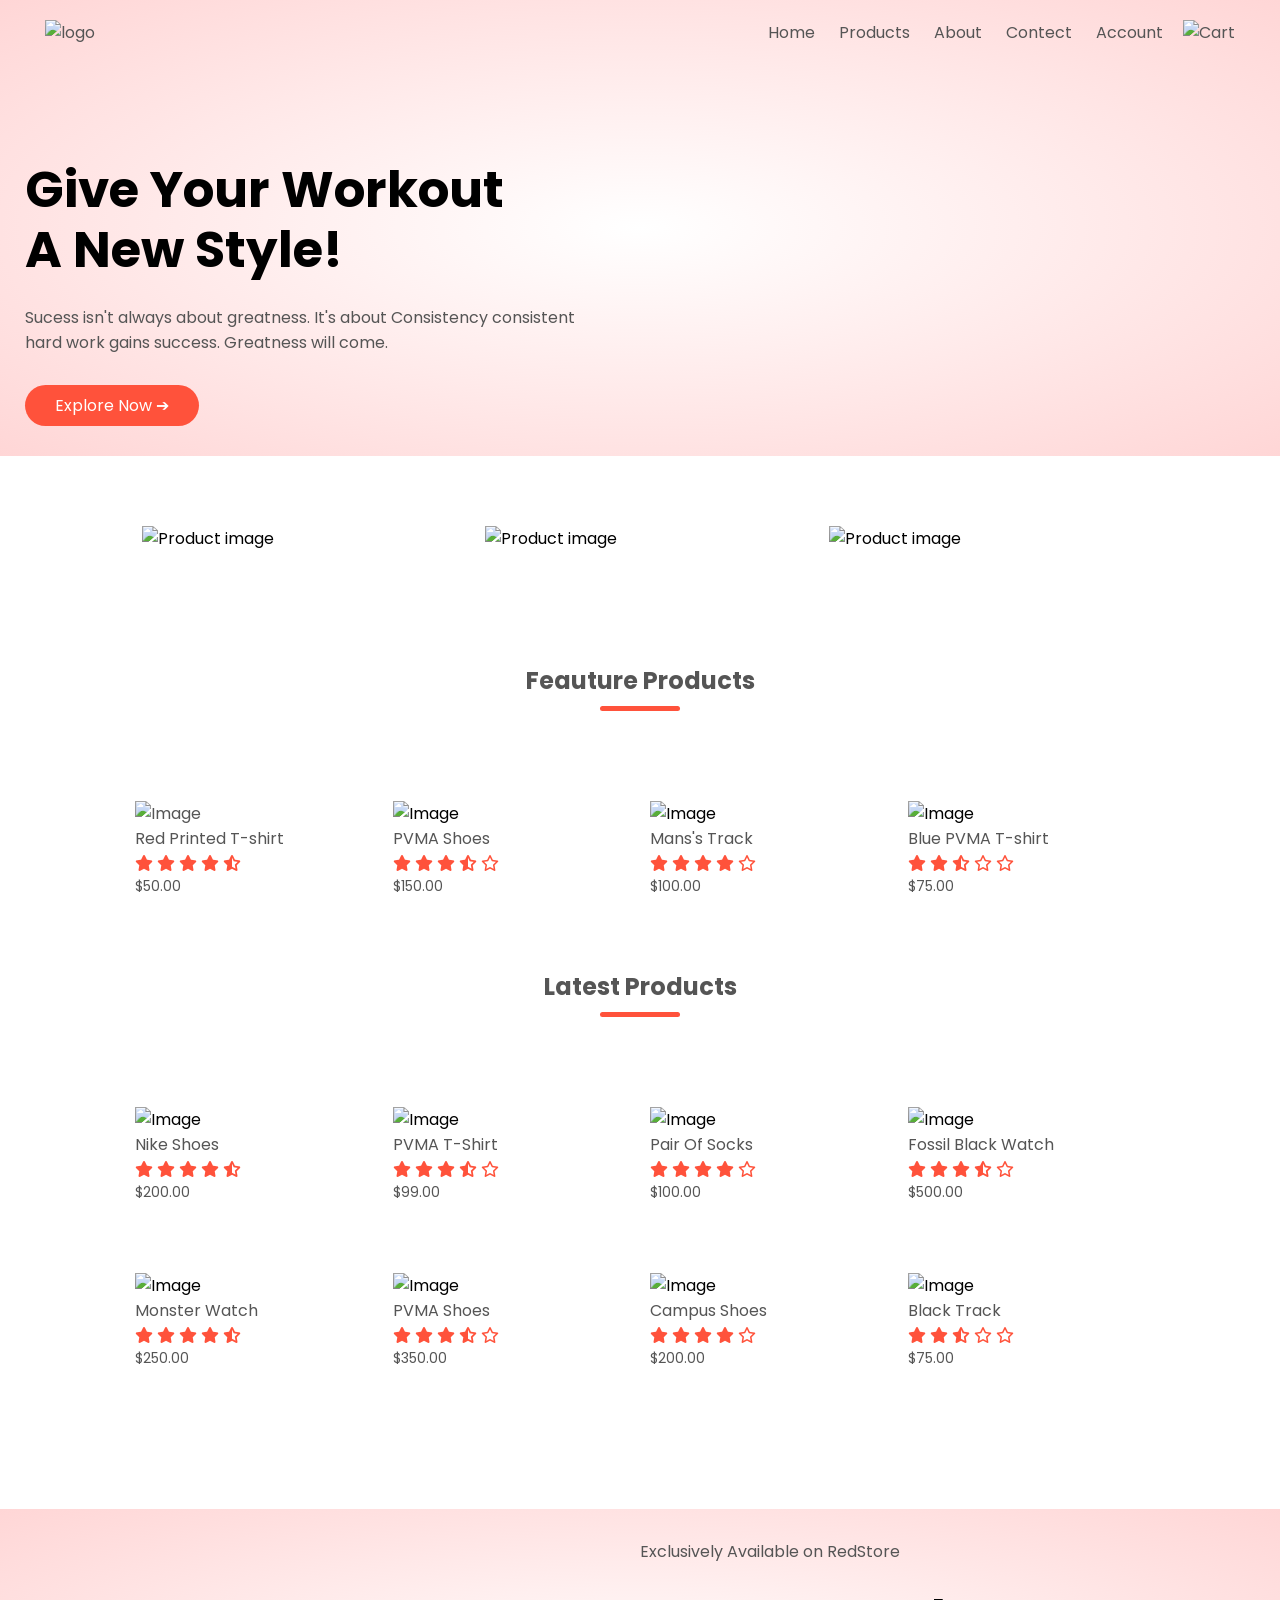
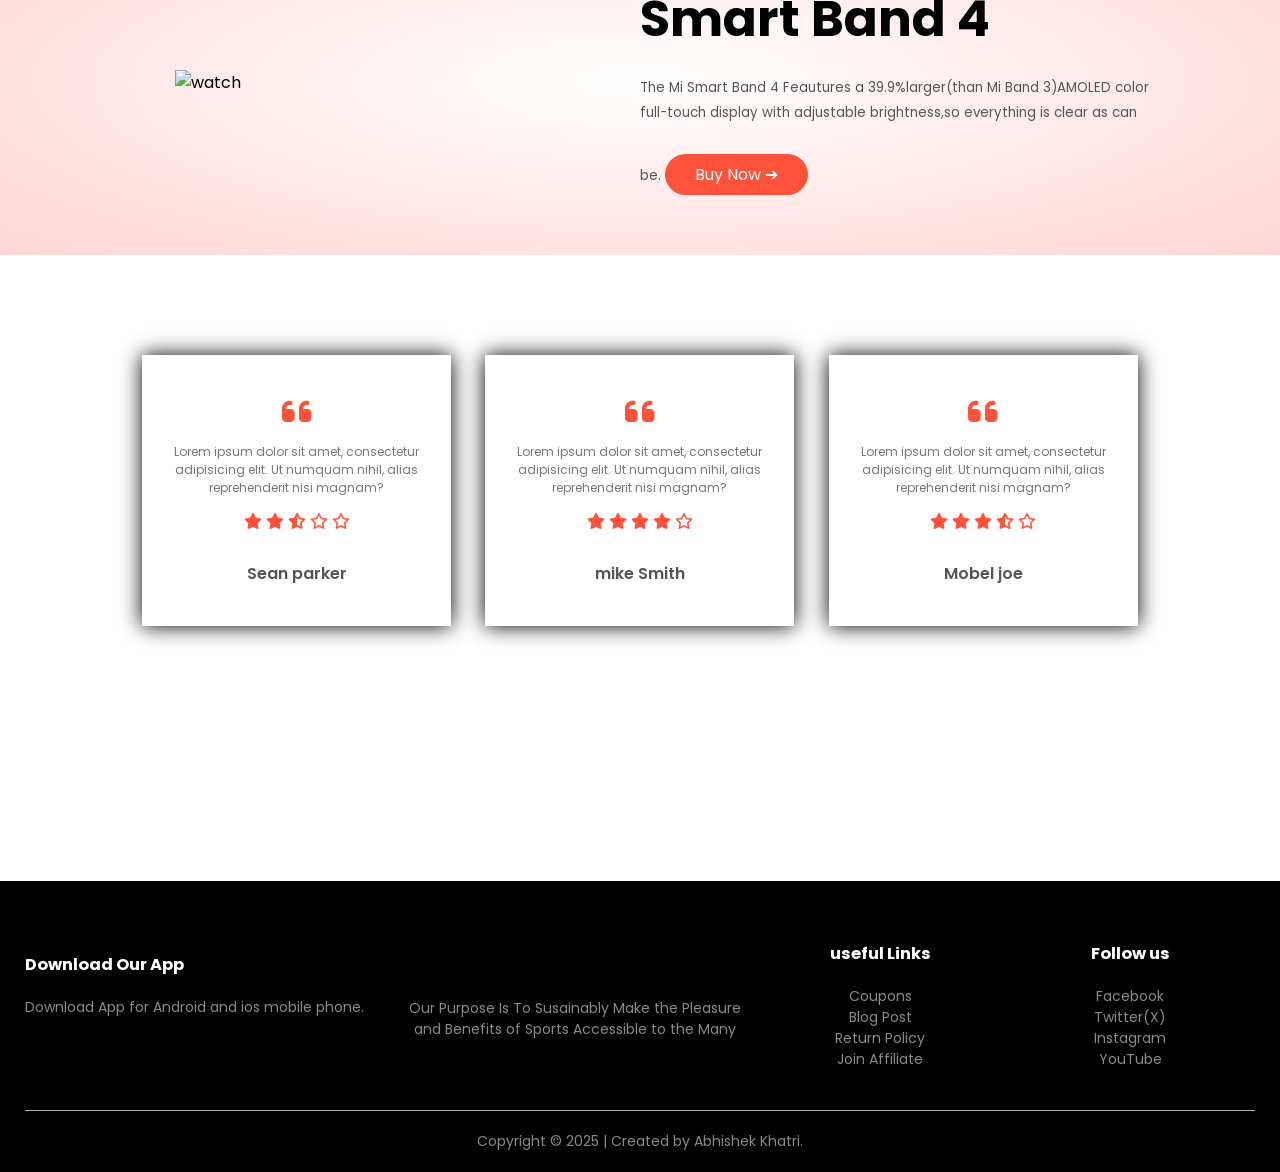
==== index.html @ 4558f69d "Red Store Website" ====
<!DOCTYPE html>
<html lang="en">

<head>
    <meta charset="UTF-8">
    <meta name="viewport" content="width=device-width, initial-scale=1.0">
    <link rel="stylesheet" href="style.css">
    <title> RedStore | Ecommerce Website Design</title>

    <!-------------------------- Font Link | Google Font --------------------------------->

    <link rel="preconnect" href="https://fonts.googleapis.com">
    <link rel="preconnect" href="https://fonts.gstatic.com" crossorigin>
    <link href="https://fonts.googleapis.com/css2?family=Poppins:wght@300;400;500;600;700&display=swap"
        rel="stylesheet">
    <link rel="stylesheet" href="https://cdnjs.cloudflare.com/ajax/libs/font-awesome/6.7.2/css/all.min.css">
</head>

<body>
    <div class="header">
        <div class="container">
            <div class="navbar">
                <div class="logo">
                    <a href="index.html"><img src="../Ecommerce/image/logo.png" alt="logo" width="125px"></a>
                </div>
                <nav>
                    <ul id="MenuItem">
                        <li><a href="index.html">Home</a></li>
                        <li><a href="product.html">Products</a></li>
                        <li><a href="#">About</a></li>
                        <li><a href="#">Contect</a></li>
                        <li><a href="account.html">Account</a></li>
                    </ul>
                </nav>
                <a href="cart.html"><img src="../Ecommerce/image/cart.png" alt="Cart" width="30px" height="30px"></a>
                <img src="../Ecommerce/image/menu.png" alt="menu" class="menu-icon" onclick="menutoggle()">
            </div>

            <div class="row">
                <div class="col-2">
                    <h1>Give Your Workout <br> A New Style!</h1>
                    <p>Sucess isn't always about greatness. It's about Consistency consistent <br>hard work gains
                        success. Greatness will come. </p>
                    <a href="#" class="btn">Explore Now &#x2794;</a>
                </div>
                <div class="col-2">
                    <img src="../Ecommerce/image/image1.png" alt="">
                </div>
            </div>
        </div>
    </div>

    <!--------------------------------------- Featured categories ---------------------------------------------->

    <div class="categories">
        <div class="small-container">
            <div class="row">
                <div class="col-3">
                    <img src="../Ecommerce/image/category-1.jpg" alt="Product image">
                </div>
                <div class="col-3">
                    <img src="../Ecommerce/image/category-2.jpg" alt="Product image">
                </div>
                <div class="col-3">
                    <img src="../Ecommerce/image/category-3.jpg" alt="Product image">
                </div>
            </div>
        </div>
    </div>


    <!--------------------------------- Feauture Products ------------------------------------>

    <div class="small-container">
        <h2 class="title">Feauture Products</h2>
        <div class="row">
            <div class="col-4">
                <a href="product_detail.html"> 
                    <img src="../Ecommerce/image/product-1.jpg" alt="Image"></a>
                <a href="product_detail.html">
                    <h4>Red Printed T-shirt</h4>
                </a>
                <div class="rating">
                    <i class="fa fa-star"></i>
                    <i class="fa fa-star"></i>
                    <i class="fa fa-star"></i>
                    <i class="fa fa-star"></i>
                    <i class="fa-solid fa-star-half-stroke"></i>
                </div>
                <p>$50.00</p>
            </div>
            <div class="col-4">
                <img src="../Ecommerce/image/product-2.jpg" alt="Image">
                <h4>PVMA Shoes</h4>
                <div class="rating">
                    <i class="fa fa-star"></i>
                    <i class="fa fa-star"></i>
                    <i class="fa fa-star"></i>
                    <i class="fa-solid fa-star-half-stroke"></i>
                    <i class="fa-regular fa-star"></i>
                </div>
                <p>$150.00</p>
            </div>
            <div class="col-4">
                <img src="../Ecommerce/image/product-3.jpg" alt="Image">
                <h4>Mans's Track</h4>
                <div class="rating">
                    <i class="fa fa-star"></i>
                    <i class="fa fa-star"></i>
                    <i class="fa fa-star"></i>
                    <i class="fa fa-star"></i>
                    <i class="fa-regular fa-star"></i>
                </div>
                <p>$100.00</p>
            </div>
            <div class="col-4">
                <img src="../Ecommerce/image/product-4.jpg" alt="Image">
                <h4>Blue PVMA T-shirt</h4>
                <div class="rating">
                    <i class="fa fa-star"></i>
                    <i class="fa fa-star"></i>
                    <i class="fa-solid fa-star-half-stroke"></i>
                    <i class="fa-regular fa-star"></i>
                    <i class="fa-regular fa-star"></i>
                </div>
                <p>$75.00</p>
            </div>
        </div>
        <h2 class="title">Latest Products</h2>
        <div class="row">
            <div class="col-4">
                <img src="../Ecommerce/image/product-5.jpg" alt="Image">
                <h4>Nike Shoes</h4>
                <div class="rating">
                    <i class="fa fa-star"></i>
                    <i class="fa fa-star"></i>
                    <i class="fa fa-star"></i>
                    <i class="fa fa-star"></i>
                    <i class="fa-solid fa-star-half-stroke"></i>
                </div>
                <p>$200.00</p>
            </div>
            <div class="col-4">
                <img src="../Ecommerce/image/product-6.jpg" alt="Image">
                <h4>PVMA T-Shirt</h4>
                <div class="rating">
                    <i class="fa fa-star"></i>
                    <i class="fa fa-star"></i>
                    <i class="fa fa-star"></i>
                    <i class="fa-solid fa-star-half-stroke"></i>
                    <i class="fa-regular fa-star"></i>
                </div>
                <p>$99.00</p>
            </div>
            <div class="col-4">
                <img src="../Ecommerce/image/product-7.jpg" alt="Image">
                <h4>Pair Of Socks</h4>
                <div class="rating">
                    <i class="fa fa-star"></i>
                    <i class="fa fa-star"></i>
                    <i class="fa fa-star"></i>
                    <i class="fa fa-star"></i>
                    <i class="fa-regular fa-star"></i>
                </div>
                <p>$100.00</p>
            </div>
            <div class="col-4">
                <img src="../Ecommerce/image/product-8.jpg" alt="Image">
                <h4>Fossil Black Watch</h4>
                <div class="rating">
                    <i class="fa fa-star"></i>
                    <i class="fa fa-star"></i>
                    <i class="fa fa-star"></i>
                    <i class="fa-solid fa-star-half-stroke"></i>
                    <i class="fa-regular fa-star"></i>
                </div>
                <p>$500.00</p>
            </div>
        </div>
        <div class="row">
            <div class="col-4">
                <img src="../Ecommerce/image/product-9.jpg" alt="Image">
                <h4>Monster Watch</h4>
                <div class="rating">
                    <i class="fa fa-star"></i>
                    <i class="fa fa-star"></i>
                    <i class="fa fa-star"></i>
                    <i class="fa fa-star"></i>
                    <i class="fa-solid fa-star-half-stroke"></i>
                </div>
                <p>$250.00</p>
            </div>
            <div class="col-4">
                <img src="../Ecommerce/image/product-10.jpg" alt="Image">
                <h4>PVMA Shoes</h4>
                <div class="rating">
                    <i class="fa fa-star"></i>
                    <i class="fa fa-star"></i>
                    <i class="fa fa-star"></i>
                    <i class="fa-solid fa-star-half-stroke"></i>
                    <i class="fa-regular fa-star"></i>
                </div>
                <p>$350.00</p>
            </div>
            <div class="col-4">
                <img src="../Ecommerce/image/product-11.jpg" alt="Image">
                <h4>Campus Shoes</h4>
                <div class="rating">
                    <i class="fa fa-star"></i>
                    <i class="fa fa-star"></i>
                    <i class="fa fa-star"></i>
                    <i class="fa fa-star"></i>
                    <i class="fa-regular fa-star"></i>
                </div>
                <p>$200.00</p>
            </div>
            <div class="col-4">
                <img src="../Ecommerce/image/product-12.jpg" alt="Image">
                <h4>Black Track</h4>
                <div class="rating">
                    <i class="fa fa-star"></i>
                    <i class="fa fa-star"></i>
                    <i class="fa-solid fa-star-half-stroke"></i>
                    <i class="fa-regular fa-star"></i>
                    <i class="fa-regular fa-star"></i>
                </div>
                <p>$75.00</p>
            </div>
        </div>
    </div>


    <!-------------------------------- Offer ------------------------------------>


    <div class="offer">
        <div class="small-container">
            <div class="row">
                <div class="col-2">
                    <img src="../Ecommerce/image/exclusive.png" class="offer-img" alt="watch">
                </div>
                <div class="col-2">
                    <p>Exclusively Available on RedStore</p>
                    <h1>Smart Band 4</h1>
                    <small>The Mi Smart Band 4 Feautures a 39.9%larger(than Mi Band 3)AMOLED color full-touch display
                        with adjustable brightness,so everything is clear as can be.</small>
                    <a href="" class="btn">Buy Now &#x2794</a>
                </div>
            </div>
        </div>
    </div>


    <!------------------------------------ Testimonial ----------------------------------->


    <div class="testimonial">
        <div class="small-container">
            <div class="row">
                <div class="col-3">
                    <i class="fa fa-quote-left"></i>
                    <p> Lorem ipsum dolor sit amet, consectetur adipisicing elit. Ut numquam nihil, alias reprehenderit
                        nisi magnam? </p>
                    <div class="rating">
                        <i class="fa fa-star"></i>
                        <i class="fa fa-star"></i>
                        <i class="fa-solid fa-star-half-stroke"></i>
                        <i class="fa-regular fa-star"></i>
                        <i class="fa-regular fa-star"></i>
                    </div>
                    <img src="../Ecommerce/image/user-1.png" alt="">
                    <h3>Sean parker</h3>
                </div>
                <div class="col-3">
                    <i class="fa fa-quote-left"></i>
                    <p> Lorem ipsum dolor sit amet, consectetur adipisicing elit. Ut numquam nihil, alias reprehenderit
                        nisi magnam? </p>
                    <div class="rating">
                        <i class="fa fa-star"></i>
                        <i class="fa fa-star"></i>
                        <i class="fa fa-star"></i>
                        <i class="fa fa-star"></i>
                        <i class="fa-regular fa-star"></i>
                    </div>
                    <img src="../Ecommerce/image/user-2.png" alt="">
                    <h3>mike Smith</h3>
                </div>
                <div class="col-3">
                    <i class="fa fa-quote-left"></i>
                    <p> Lorem ipsum dolor sit amet, consectetur adipisicing elit. Ut numquam nihil, alias reprehenderit
                        nisi magnam? </p>
                    <div class="rating">
                        <i class="fa fa-star"></i>
                        <i class="fa fa-star"></i>
                        <i class="fa fa-star"></i>
                        <i class="fa-solid fa-star-half-stroke"></i>
                        <i class="fa-regular fa-star"></i>

                    </div>
                    <img src="../Ecommerce/image/user-3.png" alt="">
                    <h3>Mobel joe</h3>
                </div>
            </div>
        </div>
    </div>

    <!-- -------------------------------------------Brands-------------------------------------- -->

    <div class="brands">
        <div class="small-container">
            <div class="row">
                <div class="col-5">
                    <img src="../Ecommerce/image/logo-godrej.png" alt="">
                </div>
                <div class="col-5">
                    <img src="../Ecommerce/image/logo-oppo.png" alt="">
                </div>
                <div class="col-5">
                    <img src="../Ecommerce/image/logo-coca-cola.png" alt="">
                </div>
                <div class="col-5">
                    <img src="../Ecommerce/image/logo-paypal.png" alt="">
                </div>
                <div class="col-5">
                    <img src="../Ecommerce/image/logo-philips.png" alt="">
                </div>
            </div>
        </div>
    </div>


    <!-- ---------------------------------------footer------------------------------------- -->

    <div class="footer">
        <div class="container">
            <div class="row">
                <div class="footer-col-1">
                    <h3>Download Our App</h3>
                    <p>Download App for Android and ios mobile phone.</p>
                    <div class="app-logo">
                        <img src="../Ecommerce/image/play-store.png" alt="">
                        <img src="../Ecommerce/image/app-store.png" alt="">
                    </div>
                </div>
                <div class="footer-col-2">
                    <img src="../Ecommerce/image/logo-white.png" alt="">
                    <p>Our Purpose Is To Susainably Make the Pleasure and Benefits of Sports Accessible to the Many</p>
                </div>
                <div class="footer-col-3">
                    <h3>useful Links</h3>
                    <ul>
                        <li>Coupons</li>
                        <li>Blog Post</li>
                        <li>Return Policy</li>
                        <li>Join Affiliate</li>
                    </ul>
                </div>
                <div class="footer-col-4">
                    <h3>Follow us</h3>
                    <ul>
                        <li>Facebook</li>
                        <li>Twitter(X)</li>
                        <li>Instagram</li>
                        <li>YouTube</li>
                    </ul>
                </div>
            </div>
            <hr>
            <p class="copyright"> Copyright &copy 2025 | Created by Abhishek Khatri. </p>
        </div>
    </div>

    <!-- --------------------------------------JS for toggle menu--------------------------------- -->
    <script>

        var MenuItem = document.getElementById("MenuItem");

        MenuItem.style.maxHeight = "0px";
        function menutoggle() {
            if (MenuItem.style.maxHeight == "0px") {
                MenuItem.style.maxHeight = "200px";
            }
            else {
                MenuItem.style.maxHeight = "0px";
            }
        }
    </script>
</body>

</html>
---- style.css ----
* {
  margin: 0;
  padding: 0;
  box-sizing: border-box;
}

body {
  font-family: "Poppins", serif;
}
.navbar {
  display: flex;
  align-items: center;
  padding: 20px;
}

nav {
  flex: 1;
  text-align: right;
}

nav ul {
  display: inline-block;
  list-style-type: none;
}

nav ul li {
  display: inline-block;
  margin-right: 20px;
}

a {
  text-decoration: none;
  color: #555;
}
p {
  color: #555;
}
.container {
  max-width: 1300px;
  margin: auto;
  padding-left: 25px;
  padding-right: 25px;
}

.row {
  display: flex;
  align-items: center;
  flex-wrap: wrap;
  justify-content: space-around;
}

.col-2 {
  flex-basis: 50%;
  min-width: 300px;
}

.col-2 img {
  max-width: 100%;
  padding: 50px 0;
}

.col-2 h1 {
  font-size: 50px;
  line-height: 60px;
  margin: 25px 0;
}
.btn {
  display: inline-block;
  background: #ff523b;
  color: #fff;
  padding: 8px 30px;
  margin: 30px 0;
  border-radius: 30px;
  transition: 0.5s;
}
.btn:hover {
  background: #563434;
}
.header {
  background: radial-gradient(#fff, #ffd6d6);
}
.header .row {
  margin-top: 70px;
}

/*                Featured categories                         */

.categories {
  margin: 70px 0;
}

.col-3 {
  flex-basis: 30%;
  min-width: 250px;
  margin-bottom: 30px; 
}
.col-3 img {
  width: 100%; 
}

/*                   Feauture Products                            */

.small-container {
  max-width: 1080px;
  margin: auto;
  padding-left: 25px;
  padding-right: 25px;
}

.col-4 {
  flex-basis: 25%;
  padding: 10px;
  min-width: 200px;
  margin-bottom: 50px;
  transition: transform 0.5s; /* used for feature products  */
}

.col-4 img {
  width: 100%;
}

.title {
  text-align: center;
  margin: 0 auto 80px;
  position: relative;
  line-height: 60px;
  color: #555;
}

.title::after {
  content: "";
  background: #ff523b;
  width: 80px;
  height: 5px;
  border-radius: 5px;
  position: absolute;
  bottom: 0;
  left: 50%;
  transform: translateX(-50%);
}
h4 {
  color: #555;
  font-weight: normal;
}

.col-4 p {
  font-size: 14px;
}

.rating .fa,
.fa-solid,
.fa-regular {
  color: #ff523b;
}

.col-4:hover {
  transform: translateY(-5px);
  
}
    /*                      Offer                    */

.offer {
  background: radial-gradient(#fff, #ffd6d6);
  margin-top: 80px;
  padding: 30px 0;
}

.col-2 .offer-img {
  padding: 50px;
}

small {
  color: #555;
}

/*  ---------- Testimonial -------------  */

.testimonial {
  padding-top: 100px;
}

.testimonial .col-3 {
  text-align: center;
  padding: 40px 20px;
  box-shadow: 0 0 20px 0px rgba(0, 0, 0, 1);
  /* box-shadow: rgba(149, 157, 165, 0.2) 0px 8px 24px; */
  cursor: pointer;
  transition: transform 0.5s;
}

.testimonial .col-3 img {
  width: 50px;
  margin-top: 20px;
  border-radius: 50%;
}

.testimonial .col-3:hover {
  transform: translateY(-10px);
}

.fa-quote-left {
  font-size: 34px;
  color: #ff523b;
}

.col-3 p {
  font-size: 12px;
  margin: 12px 0;
  color: #777;
}
.testimonial .col-3 h3 {
  font-weight: 600;
  color: #555;
  font-size: 16px;
}

/* -----------Brands-------- */

.brands {
  margin: 100px auto;
}

.col-5 {
  width: 160px;
}

.col-5 img {
  width: 100%;
  cursor: pointer;
  filter: grayscale(100%);
}

.col-5 img:hover {
  filter: grayscale(0);
}

/* -------------------Footer-------------------- */

.footer {
  background: #000;
  color: #8a8a8a;
  font-size: 14px;
  padding: 60px 0 20px;
}
.footer p {
  color: #8a8a8a;
}
.footer h3 {
  color: #fff;
  margin-bottom: 20px;
}

.footer-col-1,
.footer-col-2,
.footer-col-3,
.footer-col-4 {
  min-width: 250px;
  margin-bottom: 20px;
}
.footer-col-1 {
  flex-basis: 30%;
}

.footer-col-2 {
  flex: 1;
  text-align: center;
}
.footer-col-2 img {
  width: 180px;
  margin-bottom: 20px;
}
.footer-col-3,
.footer-col-4 {
  flex-basis: 12%;
  text-align: center;
}

ul {
  list-style-type: none;
}

.app-logo {
  margin-top: 20px;
}

.app-logo img {
  width: 140px;
}
.footer hr {
  border: none;
  background: #b5b5b5;
  height: 1px;
  margin: 20px 0;
}

.copyright {
  text-align: center;
}

.menu-icon {
  width: 28px;
  margin-left: 20px;
  display: none;
}

/* --------------Media Quary For Menu------------ */

@media only screen and (max-width: 800px) {
  nav ul {
    position: absolute;
    top: 70px;
    left: 0;
    background: #333;
    width: 100%;
    overflow: hidden;
    transition: max-height 0.5s;
  }
  nav ul li {
    display: block;
    margin-right: 50px;
    margin-top: 10px;
    margin-bottom: 10px;
  }
  nav ul li a {
    color: #fff;
  }
  .menu-icon {
    display: block;
    cursor: pointer;
  }
}
/* ------------All products------- */
.row-2 {
  justify-content: space-between;
  margin: 100px auto 50px;
}

select {
  border: 1px solid #ff523b;
  padding: 5px;
}

select :focus {
  outline: none;
}

.page-btn {
  margin: 0 auto 80px;
}

.page-btn span {
  display: inline-block;
  border: 1px solid #ff523b;
  margin-left: 10px;
  width: 40px;
  height: 40px;
  text-align: center;
  line-height: 40px;
  cursor: pointer;
}

.page-btn span:hover {
  background: #ff523b;
  color: #fff;
}

/* single product */

.single-product {
  margin-top: 80px;
}

.single-product .col-2 img {
  padding: 0;
}
.single-product .col-2 {
  padding: 20px;
}
.single-product h4 {
  margin: 20px 0;
  font-size: 22px;
  font-weight: bold;
}
.single-product select {
  display: block;
  padding: 10px;
  margin-top: 20px;
}
.single-product input {
  width: 50px;
  height: 40px;
  padding-left: 10px;
  font-size: 20px;
  margin-right: 10px;
  border: 1px solid #ff523b;
}

input:focus {
  outline: none;
}

.single-product .fa {
  color: #ff523b;
  margin-left: 10px;
}

.small-img-row {
  display: flex;
  justify-content: space-between;
}
.small-img-col {
  flex-basis: 24%;
  cursor: pointer;
}

/*  Cart Item Details  */

.cart-page {
  margin: 80px auto;
}

table {
  width: 100%;
  border-collapse: collapse;
}

.cart-info {
  display: flex;
  flex-wrap: wrap;
}

th {
  text-align: left;
  padding: 5px;
  color: #fff;
  background: #ff523b;
  font-weight: normal;
}

td {
  padding: 10px 5px;
}

td input {
  width: 40px;
  height: 30px;
  padding: 5px;
}

td a {
  color: #ff523b;
  font-size: 12px;
}

td img {
  width: 80px;
  height: 80px;
  margin-right: 10px;
}

.total-price {
  display: flex;
  justify-content: flex-end;
}

.total-price table {
  border-top: 3px solid #ff523b;
  width: 100%;
  max-width: 400px;
}
td:last-child {
  text-align: right;
}

th:last-child {
  text-align: right;
}

/* Account Page---------------- */

.account-page {
  padding: 50px 0;
  background: radial-gradient(#fff, #ffd6d6);
}

.form-container {
  background: #fff;
  width: 300px;
  height: 400px;
  position: relative;
  text-align: center;
  padding: 20px 0;
  margin: auto;
  box-shadow: 0 0 20px 0px rgba(0, 0, 0, 0.1);
  overflow: hidden;
}

.form-container span {
  font-weight: bold;
  padding: 0 10px;
  color: #555;
  cursor: pointer;
  width: 100px;
  display: inline-block;
}

.form-btn {
  display: inline-block;
}
.form-container form {
  max-width: 300px;
  padding: 0 20px;
  position: absolute;
  top: 130px;
  transition: transform 1s;
}

form input {
  width: 100%;
  height: 30px;
  margin: 10px 0;
  padding: 0 10px;
  border: 1px solid #ccc;
}

form .btn {
  width: 100%;
  border: none;
  cursor: pointer;
  margin: 10px 0;
}

form .btn:focus {
  outline: none;
}

#loginForm {
  left: -300px;
}

#regForm {
  left: 0;
}

form a {
  font-size: 12px;
}

#Indicator {
  width: 100px;
  border: none;
  background: #ff523b;
  height: 3px;
  margin-top: 8px;
  transform: translateX(100px);
  transition: transform 1s;
}

/* media quary for less than 600 screen size */

@media only screen and (max-width: 600px) {
  .row {
    text-align: center;
  }
  .col-2,
  .col-3,
  .col-4 {
    flex-basis: 100%;
  }
  .single-product .row {
    text-align: left;
  }
  .single-product .col-2 {
    padding: 20px 0;
  }
  .single-product h1 {
    font-size: 26px;
    line-height: 32px;
  }
  .cart-info p {
    display: none;
  }
}
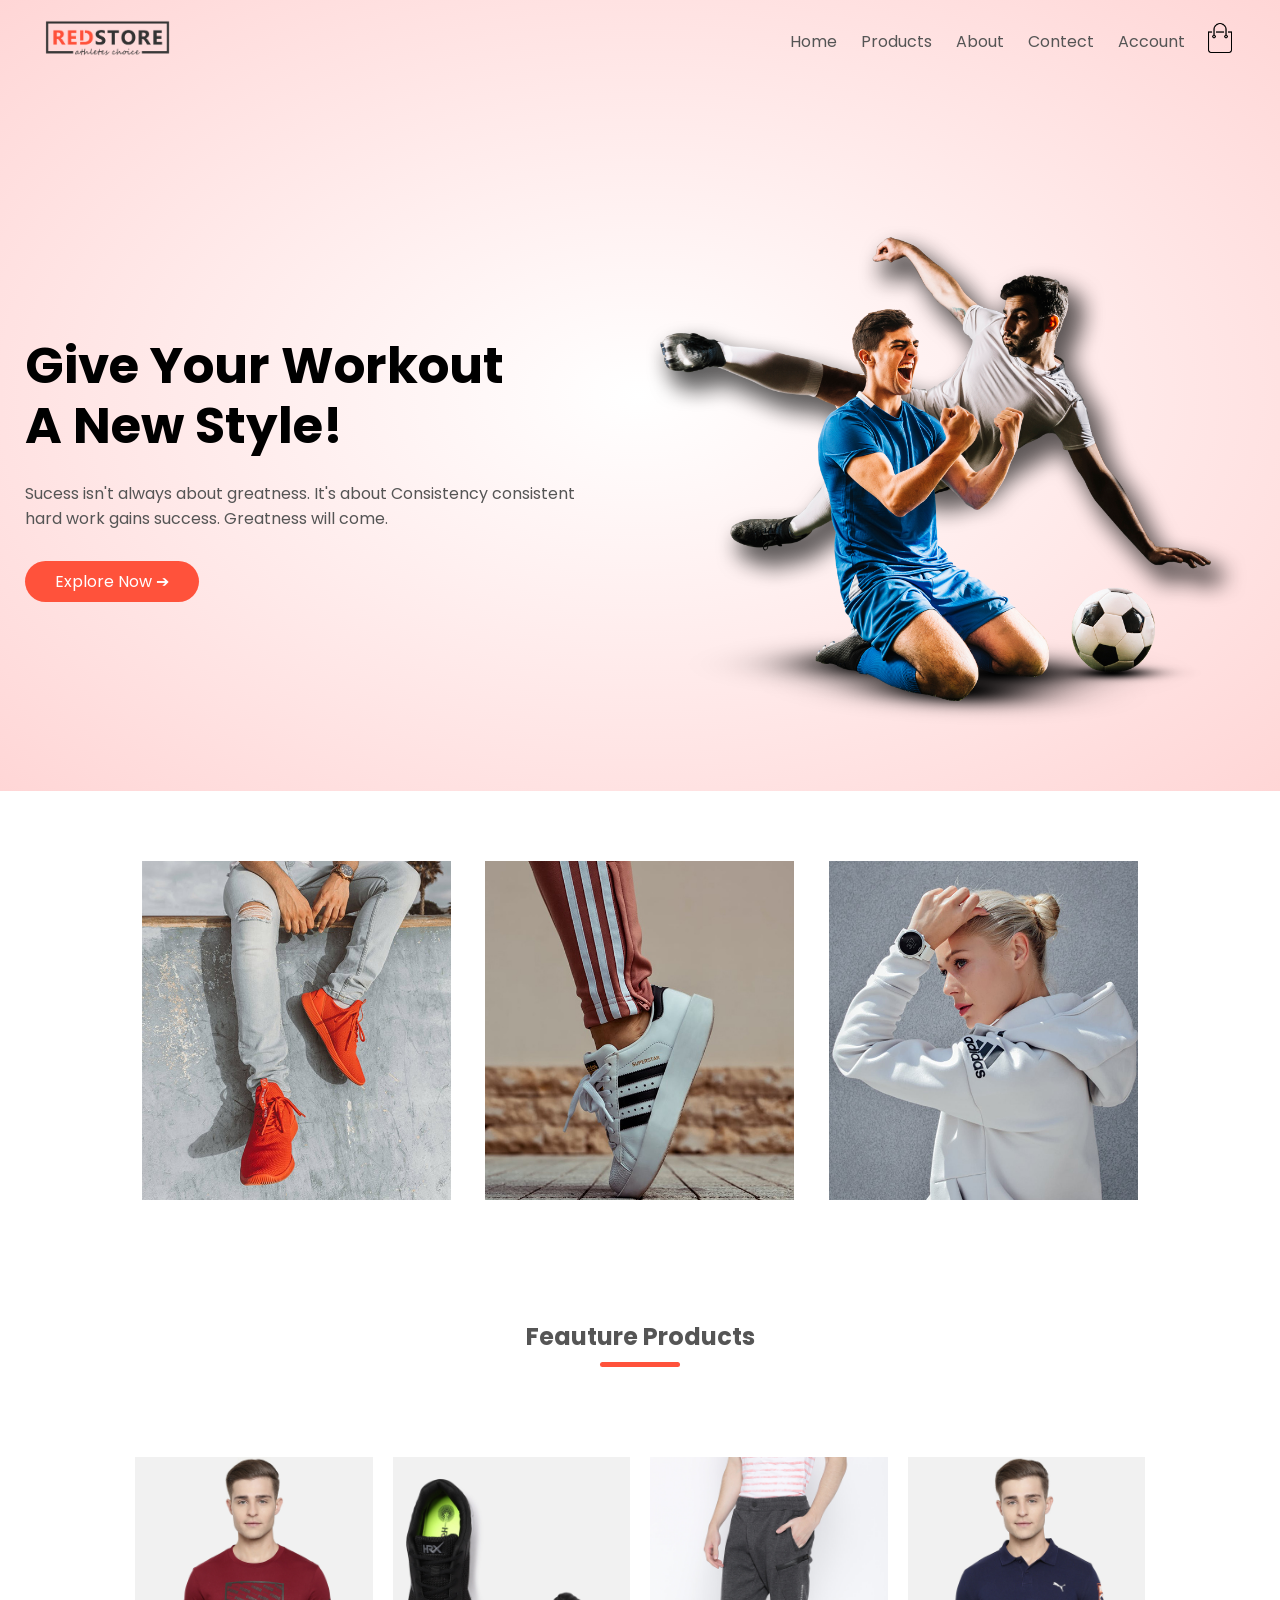
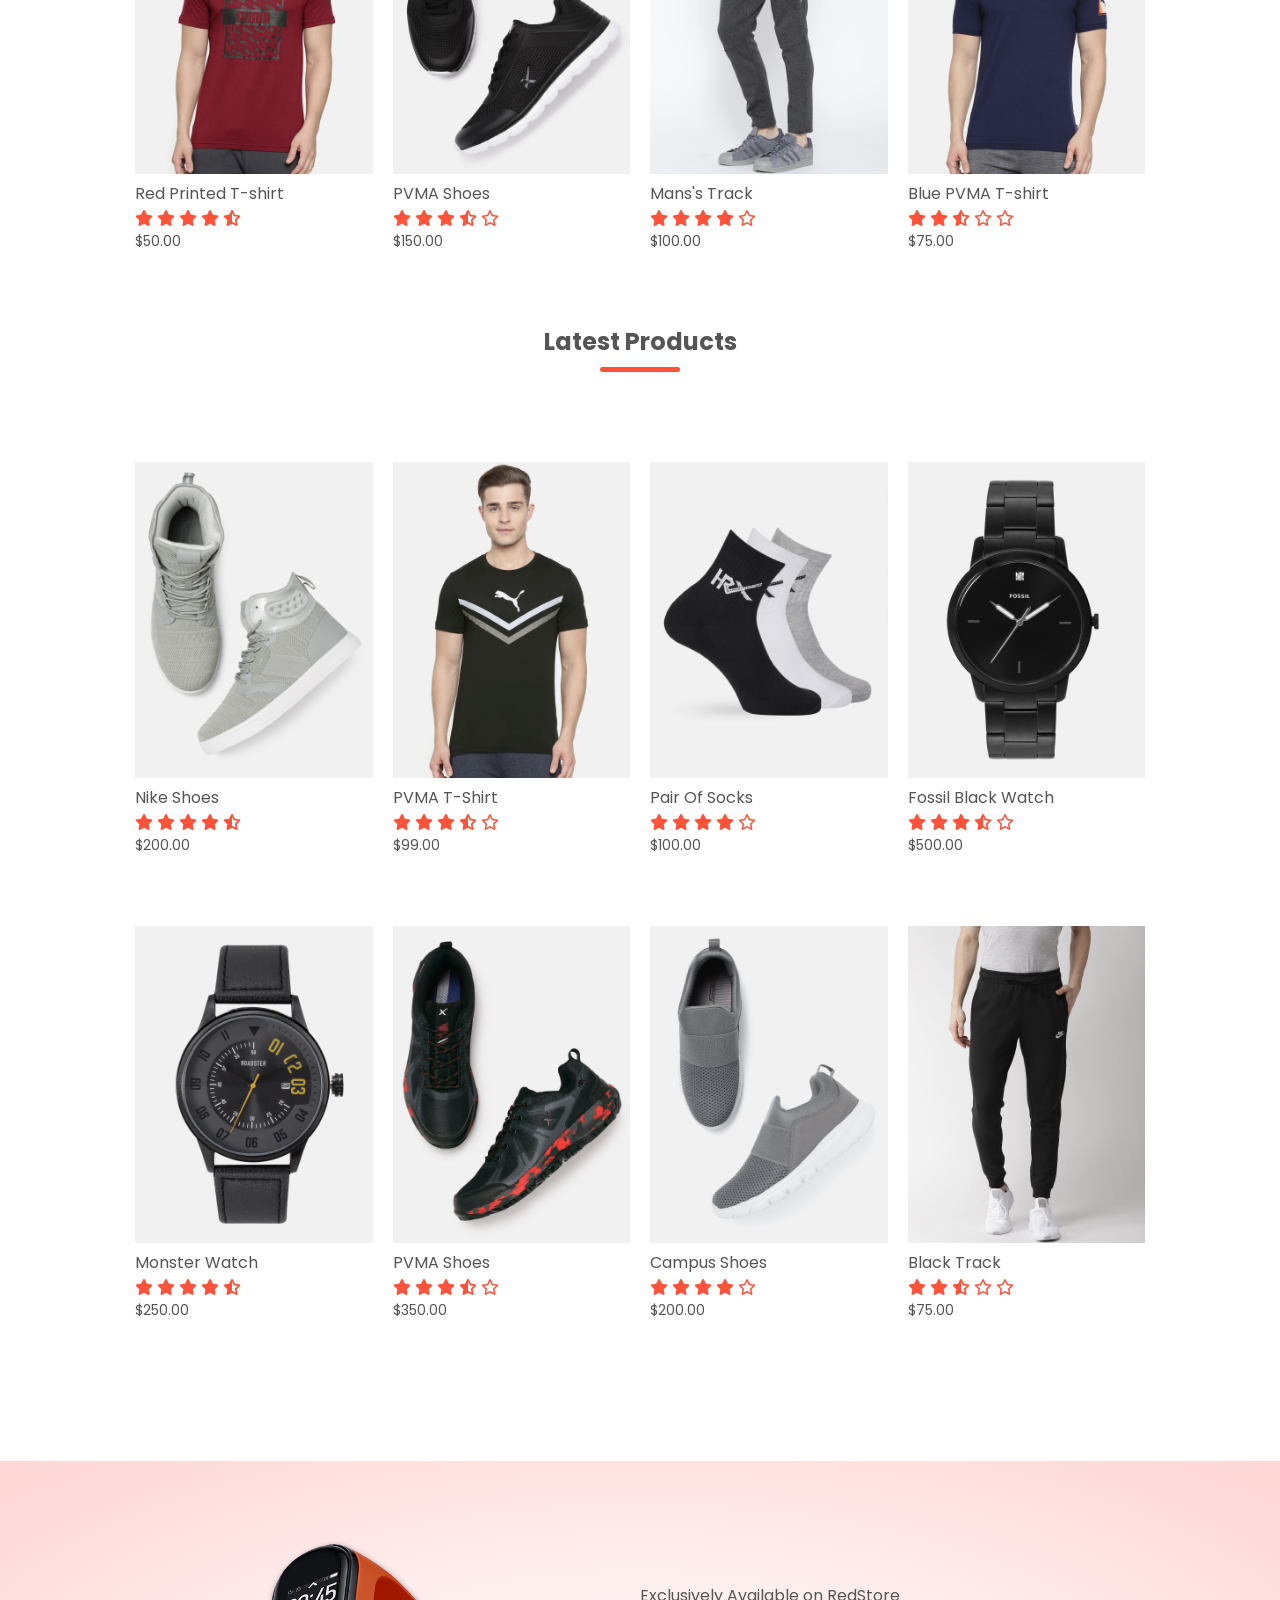
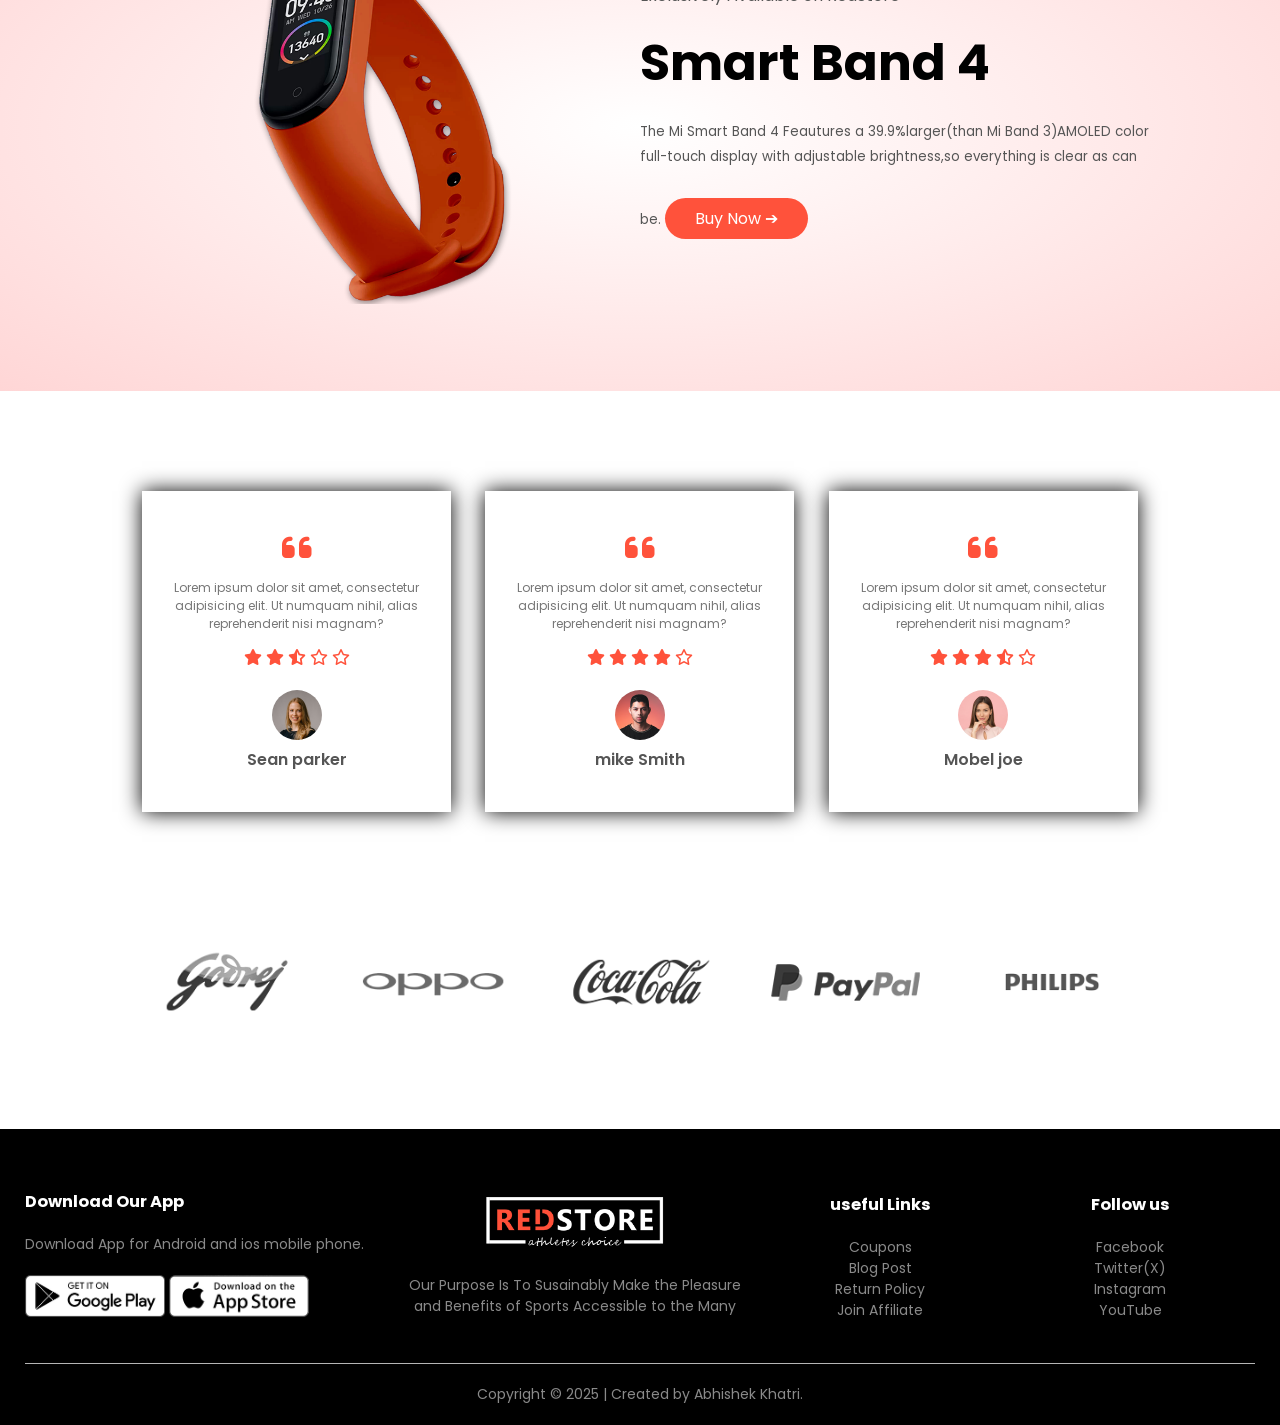
==== commit e137fc16: "Red Store Website" ====
--- a/index.html
+++ b/index.html
@@ -21,7 +21,7 @@
         <div class="container">
             <div class="navbar">
                 <div class="logo">
-                    <a href="index.html"><img src="../Ecommerce/image/logo.png" alt="logo" width="125px"></a>
+                    <a href="index.html"><img src="image/logo.png" alt="logo" width="125px"></a>
                 </div>
                 <nav>
                     <ul id="MenuItem">
@@ -32,8 +32,8 @@
                         <li><a href="account.html">Account</a></li>
                     </ul>
                 </nav>
-                <a href="cart.html"><img src="../Ecommerce/image/cart.png" alt="Cart" width="30px" height="30px"></a>
-                <img src="../Ecommerce/image/menu.png" alt="menu" class="menu-icon" onclick="menutoggle()">
+                <a href="cart.html"><img src=" image/cart.png" alt="Cart" width="30px" height="30px"></a>
+                <img src="image/menu.png" alt="menu" class="menu-icon" onclick="menutoggle()">
             </div>
 
             <div class="row">
@@ -44,7 +44,7 @@
                     <a href="#" class="btn">Explore Now &#x2794;</a>
                 </div>
                 <div class="col-2">
-                    <img src="../Ecommerce/image/image1.png" alt="">
+                    <img src="image/image1.png" alt="">
                 </div>
             </div>
         </div>
@@ -56,13 +56,13 @@
         <div class="small-container">
             <div class="row">
                 <div class="col-3">
-                    <img src="../Ecommerce/image/category-1.jpg" alt="Product image">
-                </div>
-                <div class="col-3">
-                    <img src="../Ecommerce/image/category-2.jpg" alt="Product image">
-                </div>
-                <div class="col-3">
-                    <img src="../Ecommerce/image/category-3.jpg" alt="Product image">
+                    <img src="image/category-1.jpg" alt="Product image">
+                </div>
+                <div class="col-3">
+                    <img src="image/category-2.jpg" alt="Product image">
+                </div>
+                <div class="col-3">
+                    <img src="image/category-3.jpg" alt="Product image">
                 </div>
             </div>
         </div>
@@ -76,7 +76,7 @@
         <div class="row">
             <div class="col-4">
                 <a href="product_detail.html"> 
-                    <img src="../Ecommerce/image/product-1.jpg" alt="Image"></a>
+                    <img src="image/product-1.jpg" alt="Image"></a>
                 <a href="product_detail.html">
                     <h4>Red Printed T-shirt</h4>
                 </a>
@@ -90,7 +90,7 @@
                 <p>$50.00</p>
             </div>
             <div class="col-4">
-                <img src="../Ecommerce/image/product-2.jpg" alt="Image">
+                <img src="image/product-2.jpg" alt="Image">
                 <h4>PVMA Shoes</h4>
                 <div class="rating">
                     <i class="fa fa-star"></i>
@@ -102,7 +102,7 @@
                 <p>$150.00</p>
             </div>
             <div class="col-4">
-                <img src="../Ecommerce/image/product-3.jpg" alt="Image">
+                <img src="image/product-3.jpg" alt="Image">
                 <h4>Mans's Track</h4>
                 <div class="rating">
                     <i class="fa fa-star"></i>
@@ -114,7 +114,7 @@
                 <p>$100.00</p>
             </div>
             <div class="col-4">
-                <img src="../Ecommerce/image/product-4.jpg" alt="Image">
+                <img src="image/product-4.jpg" alt="Image">
                 <h4>Blue PVMA T-shirt</h4>
                 <div class="rating">
                     <i class="fa fa-star"></i>
@@ -129,7 +129,7 @@
         <h2 class="title">Latest Products</h2>
         <div class="row">
             <div class="col-4">
-                <img src="../Ecommerce/image/product-5.jpg" alt="Image">
+                <img src="image/product-5.jpg" alt="Image">
                 <h4>Nike Shoes</h4>
                 <div class="rating">
                     <i class="fa fa-star"></i>
@@ -141,7 +141,7 @@
                 <p>$200.00</p>
             </div>
             <div class="col-4">
-                <img src="../Ecommerce/image/product-6.jpg" alt="Image">
+                <img src="image/product-6.jpg" alt="Image">
                 <h4>PVMA T-Shirt</h4>
                 <div class="rating">
                     <i class="fa fa-star"></i>
@@ -153,7 +153,7 @@
                 <p>$99.00</p>
             </div>
             <div class="col-4">
-                <img src="../Ecommerce/image/product-7.jpg" alt="Image">
+                <img src="image/product-7.jpg" alt="Image">
                 <h4>Pair Of Socks</h4>
                 <div class="rating">
                     <i class="fa fa-star"></i>
@@ -165,7 +165,7 @@
                 <p>$100.00</p>
             </div>
             <div class="col-4">
-                <img src="../Ecommerce/image/product-8.jpg" alt="Image">
+                <img src="image/product-8.jpg" alt="Image">
                 <h4>Fossil Black Watch</h4>
                 <div class="rating">
                     <i class="fa fa-star"></i>
@@ -179,7 +179,7 @@
         </div>
         <div class="row">
             <div class="col-4">
-                <img src="../Ecommerce/image/product-9.jpg" alt="Image">
+                <img src="image/product-9.jpg" alt="Image">
                 <h4>Monster Watch</h4>
                 <div class="rating">
                     <i class="fa fa-star"></i>
@@ -191,7 +191,7 @@
                 <p>$250.00</p>
             </div>
             <div class="col-4">
-                <img src="../Ecommerce/image/product-10.jpg" alt="Image">
+                <img src="image/product-10.jpg" alt="Image">
                 <h4>PVMA Shoes</h4>
                 <div class="rating">
                     <i class="fa fa-star"></i>
@@ -203,7 +203,7 @@
                 <p>$350.00</p>
             </div>
             <div class="col-4">
-                <img src="../Ecommerce/image/product-11.jpg" alt="Image">
+                <img src="image/product-11.jpg" alt="Image">
                 <h4>Campus Shoes</h4>
                 <div class="rating">
                     <i class="fa fa-star"></i>
@@ -215,7 +215,7 @@
                 <p>$200.00</p>
             </div>
             <div class="col-4">
-                <img src="../Ecommerce/image/product-12.jpg" alt="Image">
+                <img src="image/product-12.jpg" alt="Image">
                 <h4>Black Track</h4>
                 <div class="rating">
                     <i class="fa fa-star"></i>
@@ -237,7 +237,7 @@
         <div class="small-container">
             <div class="row">
                 <div class="col-2">
-                    <img src="../Ecommerce/image/exclusive.png" class="offer-img" alt="watch">
+                    <img src="image/exclusive.png" class="offer-img" alt="watch">
                 </div>
                 <div class="col-2">
                     <p>Exclusively Available on RedStore</p>
@@ -268,7 +268,7 @@
                         <i class="fa-regular fa-star"></i>
                         <i class="fa-regular fa-star"></i>
                     </div>
-                    <img src="../Ecommerce/image/user-1.png" alt="">
+                    <img src="image/user-1.png" alt="">
                     <h3>Sean parker</h3>
                 </div>
                 <div class="col-3">
@@ -282,7 +282,7 @@
                         <i class="fa fa-star"></i>
                         <i class="fa-regular fa-star"></i>
                     </div>
-                    <img src="../Ecommerce/image/user-2.png" alt="">
+                    <img src="image/user-2.png" alt="">
                     <h3>mike Smith</h3>
                 </div>
                 <div class="col-3">
@@ -297,7 +297,7 @@
                         <i class="fa-regular fa-star"></i>
 
                     </div>
-                    <img src="../Ecommerce/image/user-3.png" alt="">
+                    <img src="image/user-3.png" alt="">
                     <h3>Mobel joe</h3>
                 </div>
             </div>
@@ -310,19 +310,19 @@
         <div class="small-container">
             <div class="row">
                 <div class="col-5">
-                    <img src="../Ecommerce/image/logo-godrej.png" alt="">
-                </div>
-                <div class="col-5">
-                    <img src="../Ecommerce/image/logo-oppo.png" alt="">
-                </div>
-                <div class="col-5">
-                    <img src="../Ecommerce/image/logo-coca-cola.png" alt="">
-                </div>
-                <div class="col-5">
-                    <img src="../Ecommerce/image/logo-paypal.png" alt="">
-                </div>
-                <div class="col-5">
-                    <img src="../Ecommerce/image/logo-philips.png" alt="">
+                    <img src="image/logo-godrej.png" alt="">
+                </div>
+                <div class="col-5">
+                    <img src="image/logo-oppo.png" alt="">
+                </div>
+                <div class="col-5">
+                    <img src="image/logo-coca-cola.png" alt="">
+                </div>
+                <div class="col-5">
+                    <img src="image/logo-paypal.png" alt="">
+                </div>
+                <div class="col-5">
+                    <img src="image/logo-philips.png" alt="">
                 </div>
             </div>
         </div>
@@ -338,12 +338,12 @@
                     <h3>Download Our App</h3>
                     <p>Download App for Android and ios mobile phone.</p>
                     <div class="app-logo">
-                        <img src="../Ecommerce/image/play-store.png" alt="">
-                        <img src="../Ecommerce/image/app-store.png" alt="">
+                        <img src="image/play-store.png" alt="">
+                        <img src="image/app-store.png" alt="">
                     </div>
                 </div>
                 <div class="footer-col-2">
-                    <img src="../Ecommerce/image/logo-white.png" alt="">
+                    <img src="image/logo-white.png" alt="">
                     <p>Our Purpose Is To Susainably Make the Pleasure and Benefits of Sports Accessible to the Many</p>
                 </div>
                 <div class="footer-col-3">
